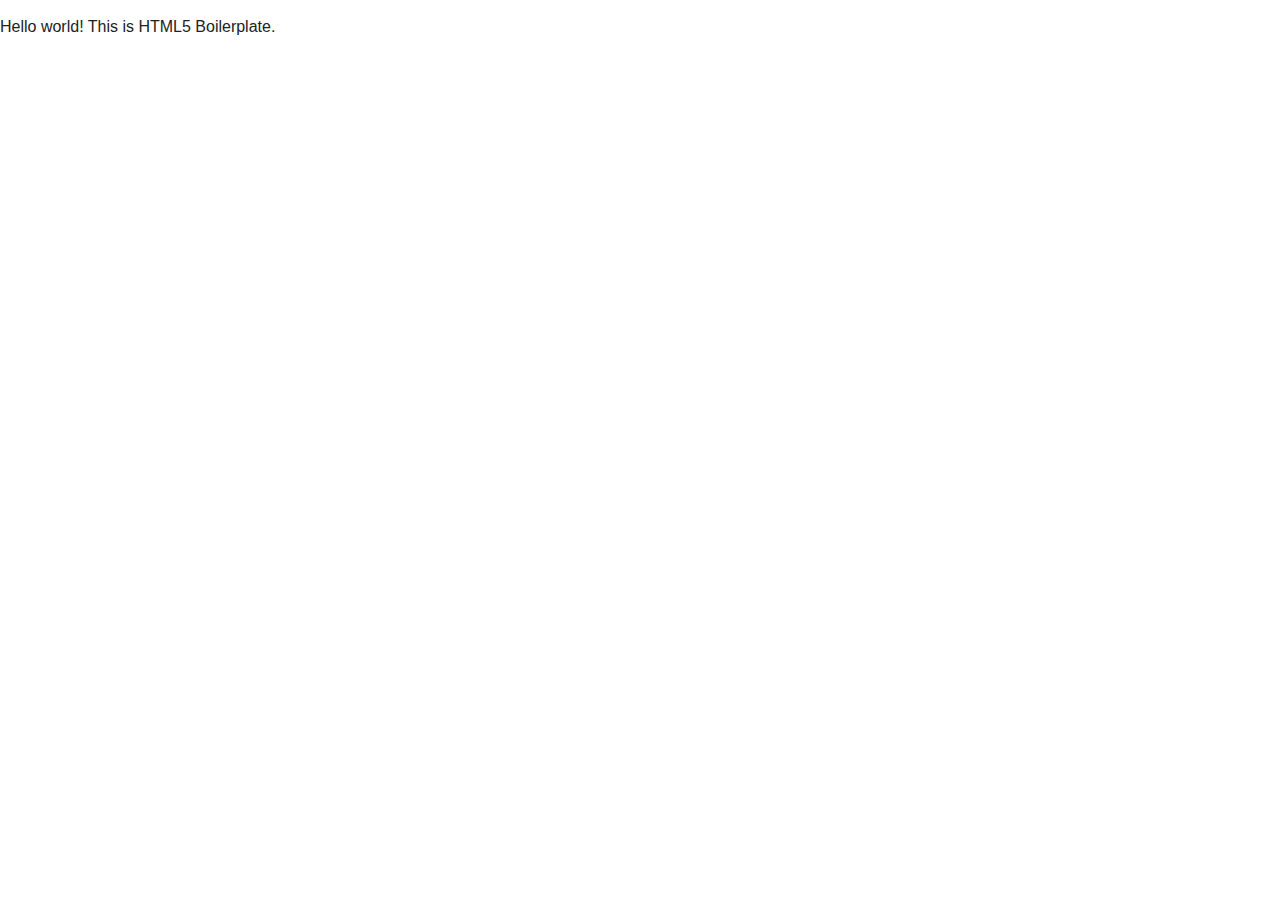
==== final_project_boilerplate/index.html @ f651cbe4 "initial upload" ====
<!doctype html>
<html class="no-js" lang="">
    <head>
        <meta charset="utf-8">
        <meta http-equiv="X-UA-Compatible" content="IE=edge">
        <title></title>
        <meta name="description" content="">
        <meta name="viewport" content="width=device-width, initial-scale=1">

        <link rel="apple-touch-icon" href="apple-touch-icon.png">
        <!-- Place favicon.ico in the root directory -->

        <link rel="stylesheet" href="css/normalize.css">
        <link rel="stylesheet" href="css/main.css">
        <script src="js/vendor/modernizr-2.8.3.min.js"></script>
    </head>
    <body>
        <!--[if lt IE 8]>
            <p class="browserupgrade">You are using an <strong>outdated</strong> browser. Please <a href="http://browsehappy.com/">upgrade your browser</a> to improve your experience.</p>
        <![endif]-->

        <!-- Add your site or application content here -->
        <p>Hello world! This is HTML5 Boilerplate.</p>

        <script src="//ajax.googleapis.com/ajax/libs/jquery/1.11.2/jquery.min.js"></script>
        <script>window.jQuery || document.write('<script src="js/vendor/jquery-1.11.2.min.js"><\/script>')</script>
        <script src="js/plugins.js"></script>
        <script src="js/main.js"></script>

        <!-- Google Analytics: change UA-XXXXX-X to be your site's ID. -->
        <script>
            (function(b,o,i,l,e,r){b.GoogleAnalyticsObject=l;b[l]||(b[l]=
            function(){(b[l].q=b[l].q||[]).push(arguments)});b[l].l=+new Date;
            e=o.createElement(i);r=o.getElementsByTagName(i)[0];
            e.src='//www.google-analytics.com/analytics.js';
            r.parentNode.insertBefore(e,r)}(window,document,'script','ga'));
            ga('create','UA-XXXXX-X','auto');ga('send','pageview');
        </script>
    </body>
</html>
---- final_project_boilerplate/css/main.css ----
/*! HTML5 Boilerplate v5.0.0 | MIT License | http://h5bp.com/ */

/*
 * What follows is the result of much research on cross-browser styling.
 * Credit left inline and big thanks to Nicolas Gallagher, Jonathan Neal,
 * Kroc Camen, and the H5BP dev community and team.
 */

/* ==========================================================================
   Base styles: opinionated defaults
   ========================================================================== */

html {
    color: #222;
    font-size: 1em;
    line-height: 1.4;
}

/*
 * Remove text-shadow in selection highlight:
 * https://twitter.com/miketaylr/status/12228805301
 *
 * These selection rule sets have to be separate.
 * Customize the background color to match your design.
 */

::-moz-selection {
    background: #b3d4fc;
    text-shadow: none;
}

::selection {
    background: #b3d4fc;
    text-shadow: none;
}

/*
 * A better looking default horizontal rule
 */

hr {
    display: block;
    height: 1px;
    border: 0;
    border-top: 1px solid #ccc;
    margin: 1em 0;
    padding: 0;
}

/*
 * Remove the gap between audio, canvas, iframes,
 * images, videos and the bottom of their containers:
 * https://github.com/h5bp/html5-boilerplate/issues/440
 */

audio,
canvas,
iframe,
img,
svg,
video {
    vertical-align: middle;
}

/*
 * Remove default fieldset styles.
 */

fieldset {
    border: 0;
    margin: 0;
    padding: 0;
}

/*
 * Allow only vertical resizing of textareas.
 */

textarea {
    resize: vertical;
}

/* ==========================================================================
   Browser Upgrade Prompt
   ========================================================================== */

.browserupgrade {
    margin: 0.2em 0;
    background: #ccc;
    color: #000;
    padding: 0.2em 0;
}

/* ==========================================================================
   Author's custom styles
   ========================================================================== */

















/* ==========================================================================
   Helper classes
   ========================================================================== */

/*
 * Hide visually and from screen readers:
 * http://juicystudio.com/article/screen-readers-display-none.php
 */

.hidden {
    display: none !important;
    visibility: hidden;
}

/*
 * Hide only visually, but have it available for screen readers:
 * http://snook.ca/archives/html_and_css/hiding-content-for-accessibility
 */

.visuallyhidden {
    border: 0;
    clip: rect(0 0 0 0);
    height: 1px;
    margin: -1px;
    overflow: hidden;
    padding: 0;
    position: absolute;
    width: 1px;
}

/*
 * Extends the .visuallyhidden class to allow the element
 * to be focusable when navigated to via the keyboard:
 * https://www.drupal.org/node/897638
 */

.visuallyhidden.focusable:active,
.visuallyhidden.focusable:focus {
    clip: auto;
    height: auto;
    margin: 0;
    overflow: visible;
    position: static;
    width: auto;
}

/*
 * Hide visually and from screen readers, but maintain layout
 */

.invisible {
    visibility: hidden;
}

/*
 * Clearfix: contain floats
 *
 * For modern browsers
 * 1. The space content is one way to avoid an Opera bug when the
 *    `contenteditable` attribute is included anywhere else in the document.
 *    Otherwise it causes space to appear at the top and bottom of elements
 *    that receive the `clearfix` class.
 * 2. The use of `table` rather than `block` is only necessary if using
 *    `:before` to contain the top-margins of child elements.
 */

.clearfix:before,
.clearfix:after {
    content: " "; /* 1 */
    display: table; /* 2 */
}

.clearfix:after {
    clear: both;
}

/* ==========================================================================
   EXAMPLE Media Queries for Responsive Design.
   These examples override the primary ('mobile first') styles.
   Modify as content requires.
   ========================================================================== */

@media only screen and (min-width: 35em) {
    /* Style adjustments for viewports that meet the condition */
}

@media print,
       (-o-min-device-pixel-ratio: 5/4),
       (-webkit-min-device-pixel-ratio: 1.25),
       (min-resolution: 120dpi) {
    /* Style adjustments for high resolution devices */
}

/* ==========================================================================
   Print styles.
   Inlined to avoid the additional HTTP request:
   http://www.phpied.com/delay-loading-your-print-css/
   ========================================================================== */

@media print {
    *,
    *:before,
    *:after {
        background: transparent !important;
        color: #000 !important; /* Black prints faster:
                                   http://www.sanbeiji.com/archives/953 */
        box-shadow: none !important;
        text-shadow: none !important;
    }

    a,
    a:visited {
        text-decoration: underline;
    }

    a[href]:after {
        content: " (" attr(href) ")";
    }

    abbr[title]:after {
        content: " (" attr(title) ")";
    }

    /*
     * Don't show links that are fragment identifiers,
     * or use the `javascript:` pseudo protocol
     */

    a[href^="#"]:after,
    a[href^="javascript:"]:after {
        content: "";
    }

    pre,
    blockquote {
        border: 1px solid #999;
        page-break-inside: avoid;
    }

    /*
     * Printing Tables:
     * http://css-discuss.incutio.com/wiki/Printing_Tables
     */

    thead {
        display: table-header-group;
    }

    tr,
    img {
        page-break-inside: avoid;
    }

    img {
        max-width: 100% !important;
    }

    p,
    h2,
    h3 {
        orphans: 3;
        widows: 3;
    }

    h2,
    h3 {
        page-break-after: avoid;
    }
}
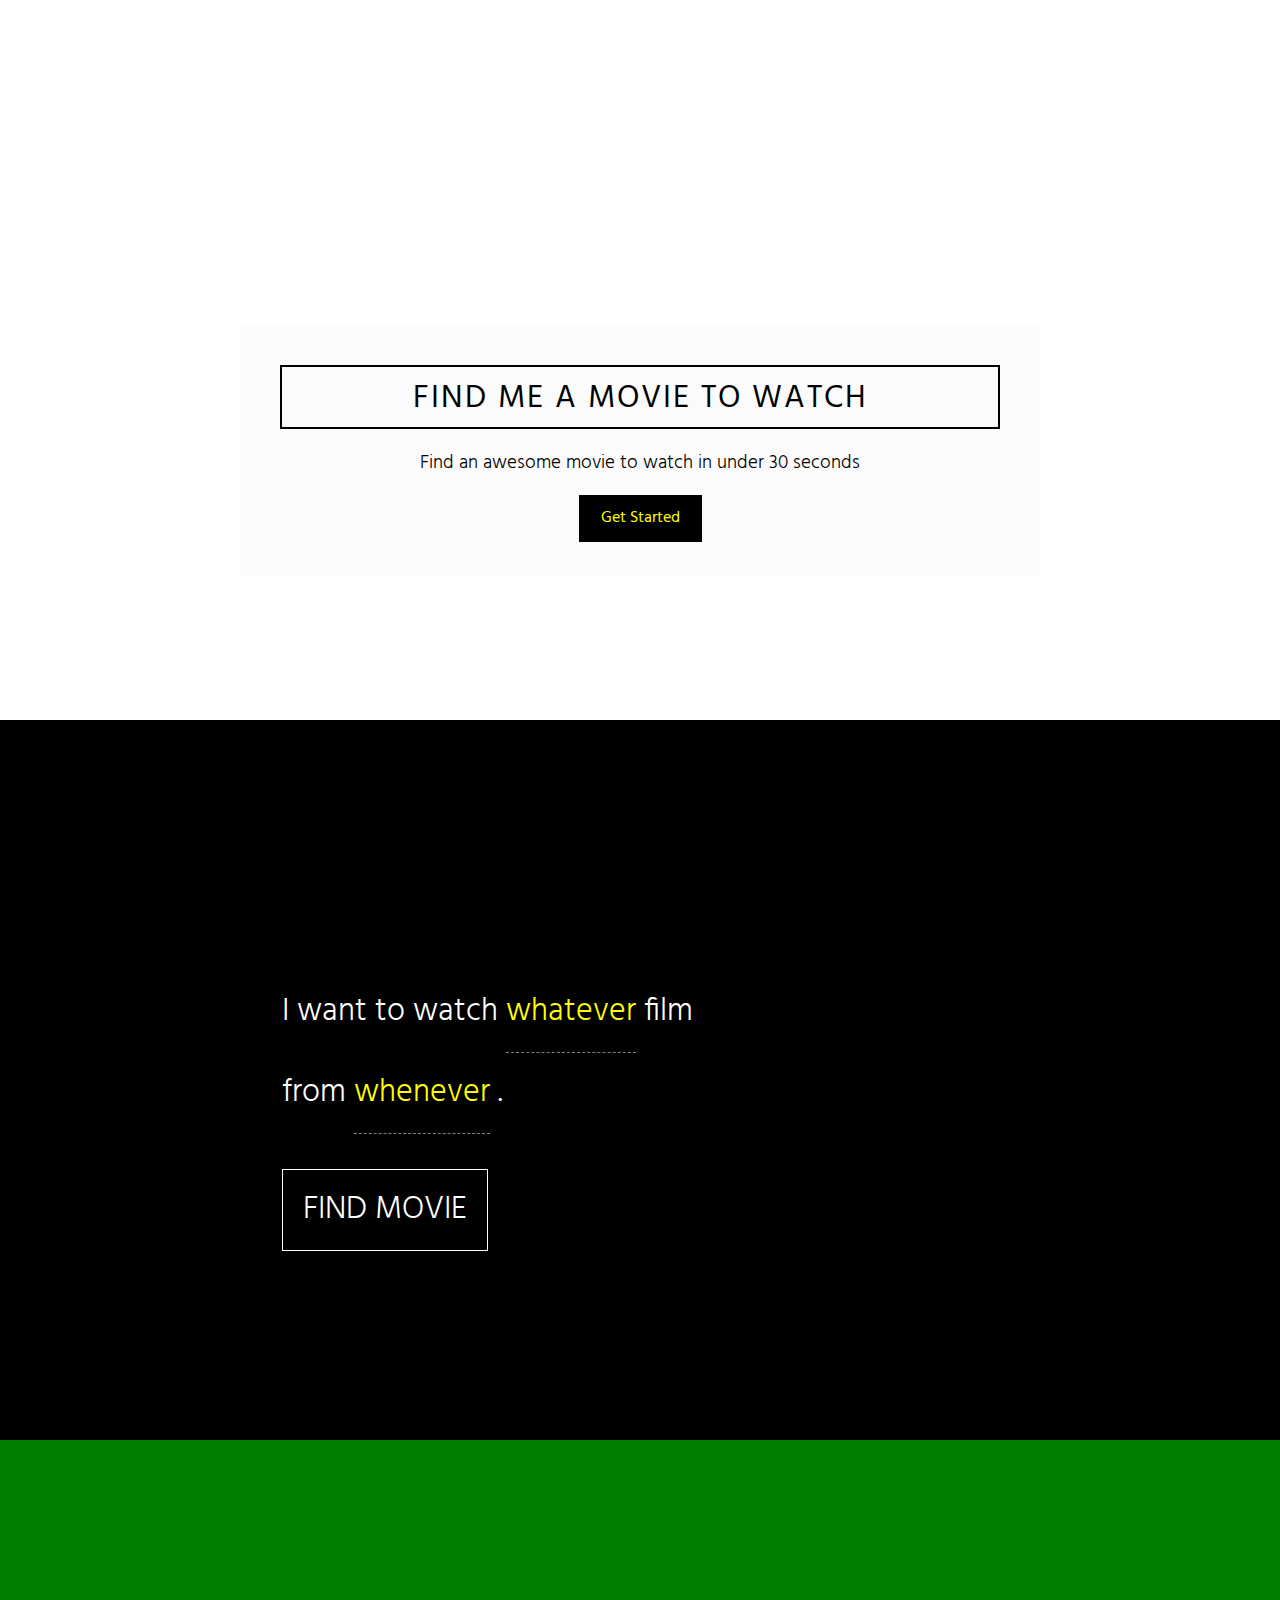
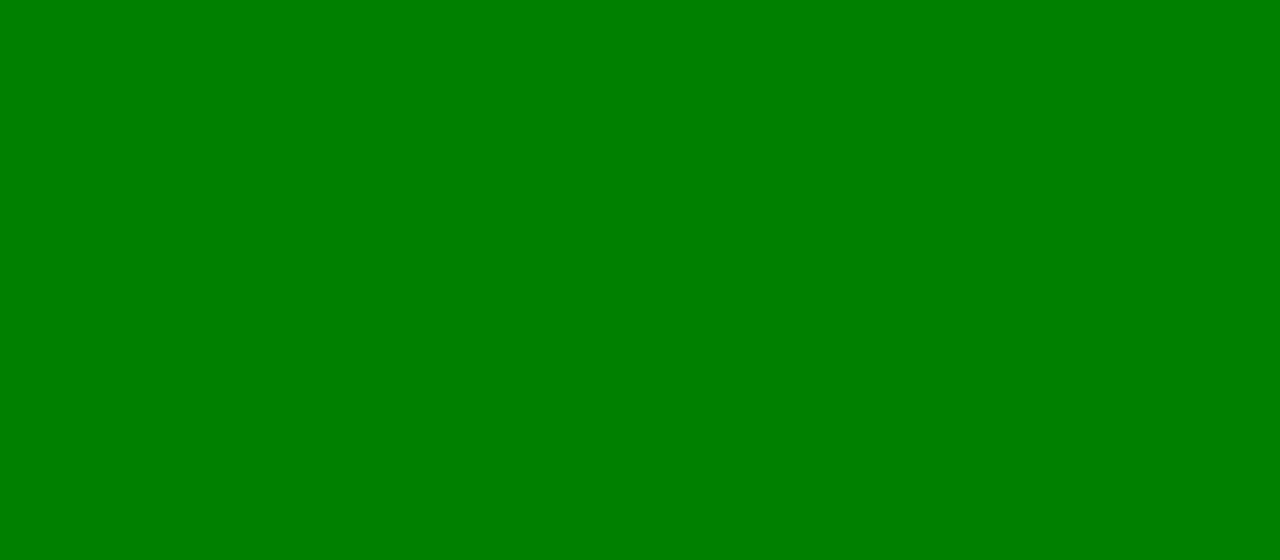
==== commit 8b8a5b6b: "natural language form" ====
--- a/final_project_boilerplate/index.html
+++ b/final_project_boilerplate/index.html
@@ -13,6 +13,7 @@
         <link rel="stylesheet" href="css/normalize.css">
         <link rel="stylesheet" href="css/main.css">
         <script src="js/vendor/modernizr-2.8.3.min.js"></script>
+        <link href="https://fonts.googleapis.com/css?family=Hind:300,400" rel="stylesheet">
     </head>
     <body>
         <!--[if lt IE 8]>
@@ -20,7 +21,95 @@
         <![endif]-->
 
         <!-- Add your site or application content here -->
-        <p>Hello world! This is HTML5 Boilerplate.</p>
+
+    <div class="page-1">
+        <div class="title">
+            <h1>FIND ME A MOVIE TO WATCH</h1>
+            <h3>Find an awesome movie to watch in under 30 seconds</h3>
+            <div class="get-started"><button type="button">Get Started</button></div>
+        </div>
+        
+        <div class="popcorn">
+            <video autoplay="autoplay" loop="loop" width="" height="">
+                <source src="video/popcorn.mp4" type="video/mp4">
+            </video>
+        </div>
+    </div>    
+    
+    <div class="page-2">
+    <div class="form-container">
+    <form class="nl-form">
+    I want to watch
+    <div class="nl-field nl-dd">
+    <a class="nl-field-toggle">whatever</a>
+    <ul>
+        <li class="nl-dd-checked">a comedy</li>
+        <li>a drama</li>
+        <li>a nic cage</li>
+        <li>an independent</li>
+        <li>a romance</li>
+        <li>an action</li>
+        <li>a good</li>
+        <li>a bad</li>
+        <li>a pretty mediocre</li>
+        <li>a space</li>
+    </ul>
+    </div>
+    <select>
+        <option value="1" selected>whatever</option>
+        <option value="2">a comedy</option>
+        <option value="3">a drama</option>
+        <option value="4">a nic cage</option>
+        <option value="5">an independent</option>
+        <option value="6">a romance</option>
+        <option value="7">an action</option>
+        <option value="8">a good</option>
+        <option value="9">a bad</option>
+        <option value="10">a pretty mediocre</option>
+        <option value="11">a space</option>
+    </select> 
+    film
+    <br />
+    from
+    <div class="nl-field nl-dd">
+    <a class="nl-field-toggle">whenever</a>
+    <ul>
+        <li class="nl-dd-checked">a long time ago</li>
+        <li>kind of a long time ago</li>
+        <li>not really that long ago</li>
+        <li>recent times</li>
+        <li>the future</li>
+        <li>nic cage's future</li>
+    </ul>
+    </div>
+    <select>
+        <option value="1" selected>whenever</option>
+        <option value="2">a long time ago</option>
+        <option value="3">kind of a long time ago</option>
+        <option value="4">not really that long ago</option>
+        <option value="5">recent times</option>
+        <option value="6">the future</option>
+        <option value="7">nic cage's future</option>
+    </select>
+    .
+    <br>
+    <div class="nl-submit-wrap">
+        <button class="nl-submit" type="submit">FIND MOVIE</button>
+    </div>
+    <div class="nl-overlay"></div>
+    </form>
+    </div>
+    </div>
+
+
+    
+    <div class="page-3">
+        
+    </div>
+
+
+
+
 
         <script src="//ajax.googleapis.com/ajax/libs/jquery/1.11.2/jquery.min.js"></script>
         <script>window.jQuery || document.write('<script src="js/vendor/jquery-1.11.2.min.js"><\/script>')</script>
--- a/final_project_boilerplate/css/main.css
+++ b/final_project_boilerplate/css/main.css
@@ -95,17 +95,234 @@
    Author's custom styles
    ========================================================================== */
 
-
-
-
-
-
-
-
-
-
-
-
+h1, h3 {
+    font-family: 'Hind', helvetica, arial, sans-serif;
+    -webkit-font-smoothing:  antialiased;
+}
+
+h1 {
+    border: solid 2px black;
+    padding-top: 10px;
+    padding-bottom: 5px;
+    margin-top: 40px;
+    margin-left: 40px;
+    margin-right: 40px;
+    letter-spacing: 2px;
+    font-weight: 400;
+    color: black;
+}
+
+h3 {
+    color: black;
+    opacity: 1;
+    font-weight: 300;
+}
+
+.page-1 {
+    width: 100%;
+    height: 720px;
+}
+
+.title {
+    text-align: center;
+    position: absolute;
+    width: 800px;
+    height: 250px;
+    top: 50%;
+    left: 50%;
+    margin-right: -50%;
+    transform: translate(-50%, -50%);
+    background: rgba(250,250,250,.75);
+    z-index: 1;
+}
+
+.get-started button {
+    padding: 10px 20px;
+    background-color: black;
+    color: yellow;
+    border: solid 2px black;
+    font-family: 'Hind', helvetica, arial, sans-serif;
+    font-weight: 400;
+    -webkit-font-smoothing:  antialiased;
+    outline: none;
+    position: relative;
+}
+
+.get-started button:hover {
+    border: solid 2px black;
+    background-color: white;
+    color: black;
+    transition: all .5s ease-in-out;
+}
+
+.get-started button:active {
+    transform: translateY(6px);
+    transition: all .1s ease-in-out;
+}
+
+.page-2 {
+    width: 100%;
+    height: 720px;
+    background: black;
+}
+
+.page-3 {
+    width: 100%;
+    height: 720px;
+    background: green;
+}
+
+
+
+/* ==========================================================================
+   Attempts to add video
+   ========================================================================== */
+
+video {
+    margin: 0;
+    padding: 0;
+    position: absolute;
+
+    min-width: 1024px;
+    min-height: 100%;
+    
+    width: 100%;
+    height: auto;
+
+    top: 0;
+    left: 0;
+}
+
+/* ==========================================================================
+   Natural Language Form
+   ========================================================================== */
+
+.form-container {
+    width: 100%;
+    height: 100%;
+    position: relative;
+}
+
+.nl-form {
+    font-family: 'Hind', helvetica, arial, sans-serif;
+    -webkit-font-smoothing:  antialiased;
+    margin: 0 auto;
+    line-height: 2.5;
+    color: white;
+    position: absolute;
+    left: 22%;
+    top: 35%;
+    font-size: 2em;
+    font-weight: 300;
+}
+
+.nl-form ul {
+    list-style: none;
+    margin: 0;
+    padding: 0;
+}
+
+.nl-form input,
+.nl-form select,
+.nl-form button {
+    border: none;
+    background: transparent;
+    font-family: inherit;
+    font-size: inherit;
+    color: inherit;
+    font-weight: inherit;
+    line-height: inherit;
+    display: inline-block;
+    padding: 0;
+    margin: 0;
+    outline: none;
+}
+
+/*.nl-form select {
+    display: none;
+}*/
+
+.nl-field {
+    display: inline-block;
+    position: relative;
+}
+
+.nl-field.nl-field-open {
+    z-index: 10;
+}
+
+.nl-field-toggle,
+.nl-form input,
+.nl-field select {
+    line-height: inherit;
+    display: inline-block;
+    color: yellow;
+    cursor: pointer;
+    border-bottom: 1px dashed gray;
+}
+
+.nl-field-toggle:hover {
+    color: yellow;
+    opacity: 0.5;
+}
+
+.nl-submit-wrap button {
+    border: solid 1px white;
+    padding-right: 20px; 
+    padding-left: 20px;
+    margin-top: 35px;
+}
+
+.nl-submit-wrap button:hover {
+    border: solid 2px yellow;
+    color: yellow;
+    padding-right: 20px; 
+    padding-left: 20px;
+}
+
+/* drop down lists */
+.nl-field ul {
+    position: absolute;
+    visibility: hidden;
+    background: rgb(16, 163, 99);
+    left: -0.5em;
+    top: 50%;
+    font-size: 80%;
+    opacity: 0;
+    transform: translateY(-40%) scale(0.9);
+    transition: visibility 0s 0.3s, opacity 0.3s, transform 0.3s;
+}
+
+.nl-field.nl-field-open ul {
+    visibility: visible;
+    opacity: 1;
+    transform: translate(-25%) scale(1);
+    transition: visibility 0s 0s, opacity 0.3s, transform 0.3s;
+}
+
+.nl-field ul li {
+    color: #fff;
+    position: relative;
+}
+
+.nl-dd ul li {
+    padding: 0 1.5em 0 0.5em;
+    white-space: nowrap;
+}
+
+.nl-dd ul li.nl-dd-checked {
+    color: #06422a;
+
+}
+
+.no-touch .nl-dd ul li:hover {
+    background: rgb(0,0,0,0,0.5);
+    cursor: pointer;
+}
+
+.no-touch .nl-dd ul li:hover:active {
+    color: #06422a;
+}
 
 
 
@@ -280,3 +497,7 @@
         page-break-after: avoid;
     }
 }
+
+
+
+
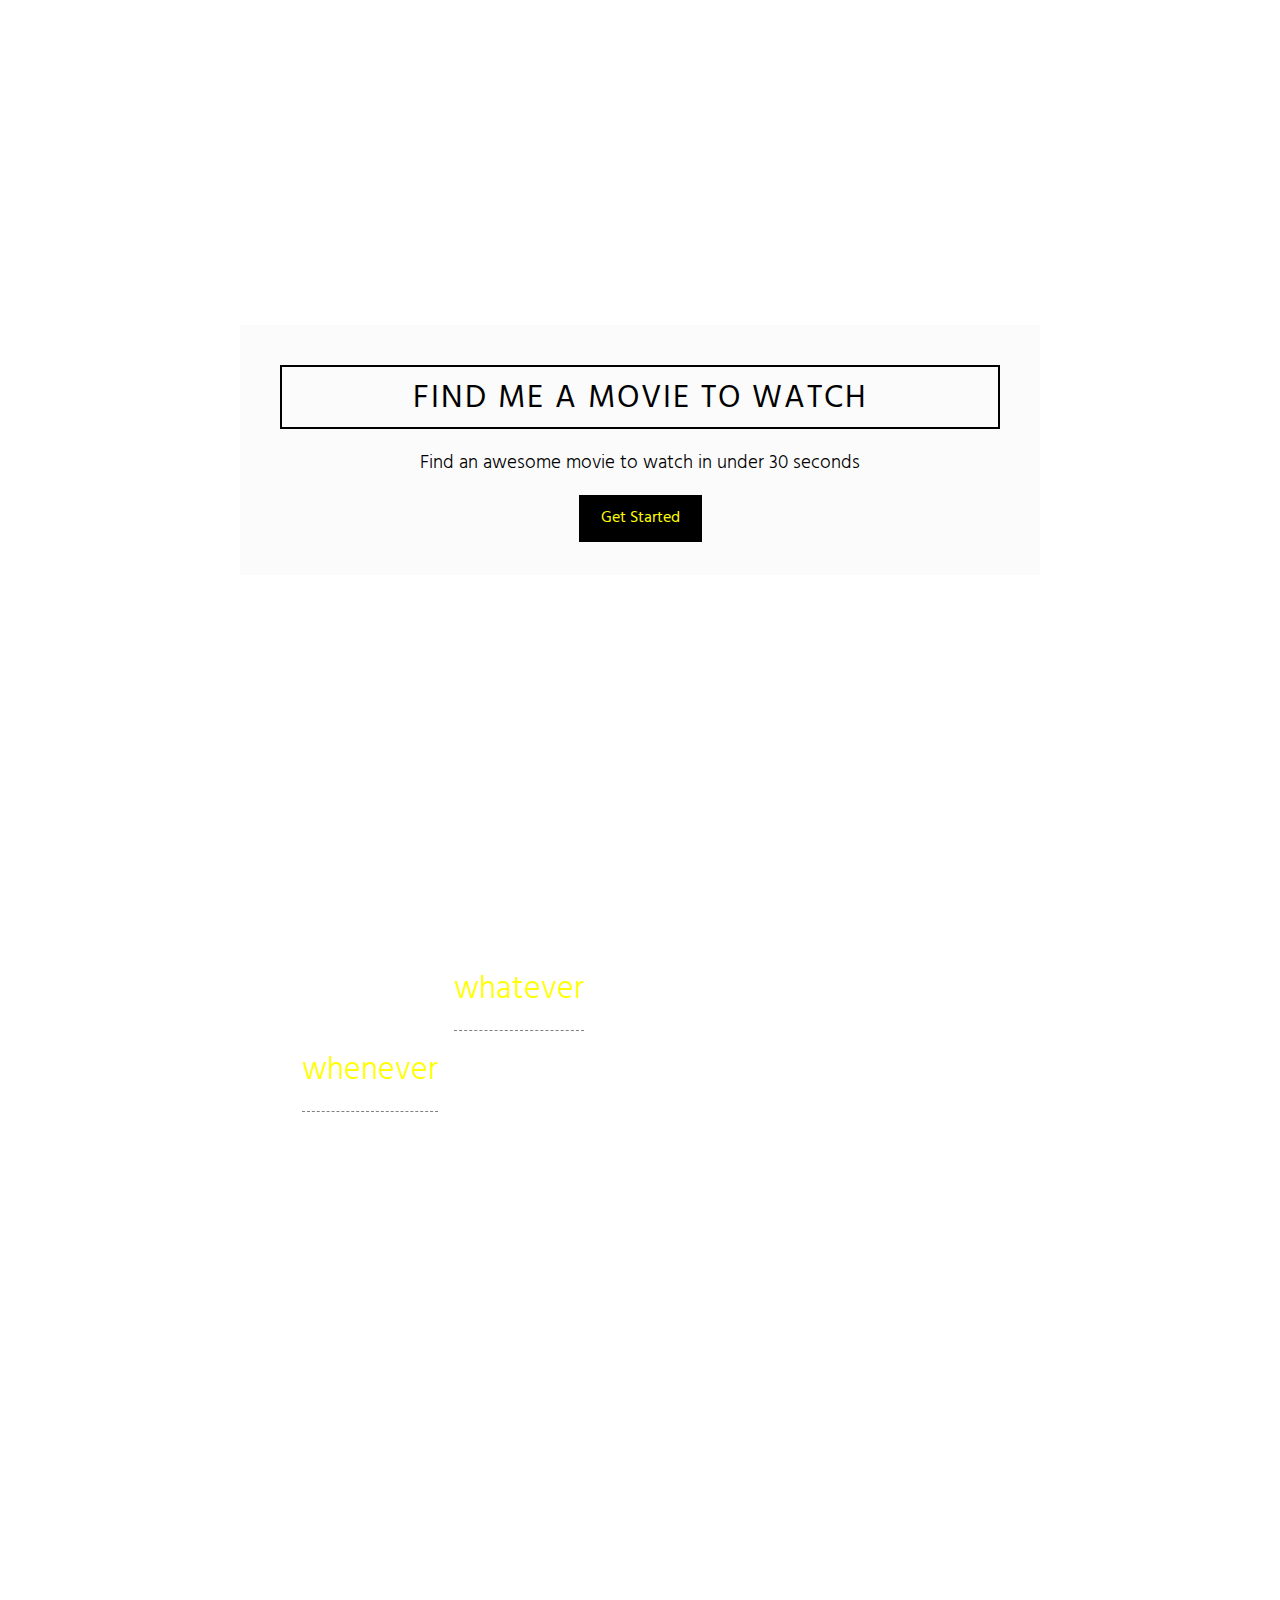
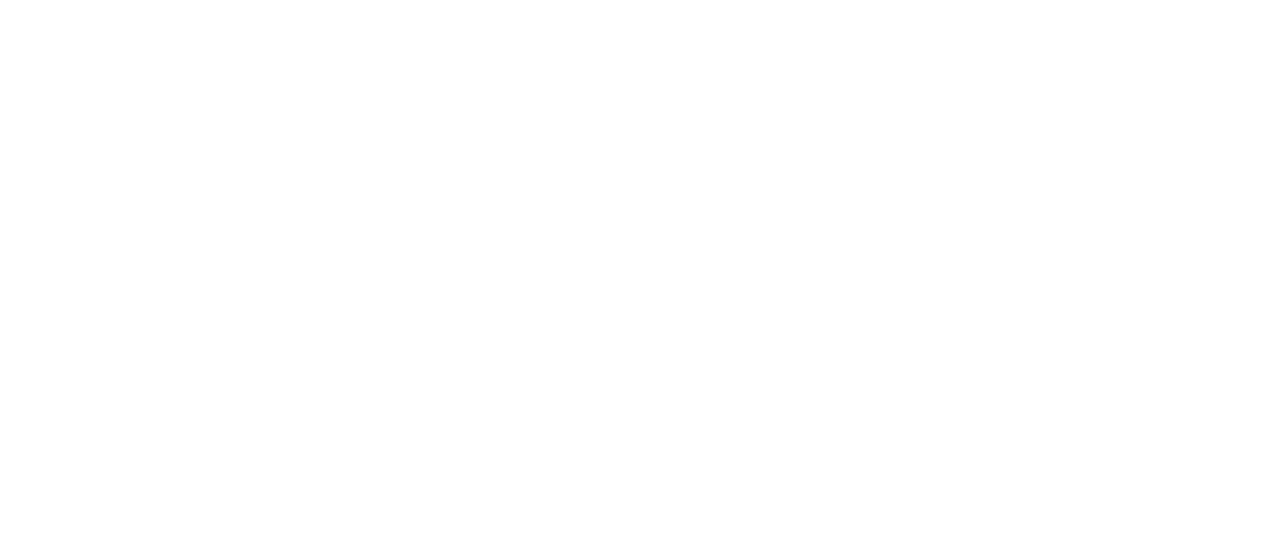
==== commit f5c6ba3b: "get value of selections" ====
--- a/final_project_boilerplate/index.html
+++ b/final_project_boilerplate/index.html
@@ -41,8 +41,8 @@
     <form class="nl-form">
     I want to watch
     <div class="nl-field nl-dd">
-    <a class="nl-field-toggle">whatever</a>
-    <ul>
+    <a class="nl-field-toggle" id="genre">whatever</a>
+    <ul class="genre-list">
         <li class="nl-dd-checked">a comedy</li>
         <li>a drama</li>
         <li>a nic cage</li>
@@ -55,7 +55,7 @@
         <li>a space</li>
     </ul>
     </div>
-    <select>
+    <select id="genre-select">
         <option value="1" selected>whatever</option>
         <option value="2">a comedy</option>
         <option value="3">a drama</option>
@@ -71,8 +71,8 @@
     film
     <br />
     from
-    <div class="nl-field nl-dd">
-    <a class="nl-field-toggle">whenever</a>
+    <div class="nl-field-2 nl-dd">
+    <a class="nl-field-toggle-2">whenever</a>
     <ul>
         <li class="nl-dd-checked">a long time ago</li>
         <li>kind of a long time ago</li>
@@ -82,7 +82,7 @@
         <li>nic cage's future</li>
     </ul>
     </div>
-    <select>
+    <select id="time">
         <option value="1" selected>whenever</option>
         <option value="2">a long time ago</option>
         <option value="3">kind of a long time ago</option>
--- a/final_project_boilerplate/css/main.css
+++ b/final_project_boilerplate/css/main.css
@@ -163,13 +163,15 @@
 .page-2 {
     width: 100%;
     height: 720px;
-    background: black;
+    background-image: url(../img/space.jpeg);
+    background-size: 100%;
+    background-repeat: no-repeat;
 }
 
 .page-3 {
     width: 100%;
     height: 720px;
-    background: green;
+    background: white;
 }
 
 
@@ -210,8 +212,8 @@
     line-height: 2.5;
     color: white;
     position: absolute;
-    left: 22%;
-    top: 35%;
+    left: 18%;
+    top: 32%;
     font-size: 2em;
     font-weight: 300;
 }
@@ -247,13 +249,24 @@
     position: relative;
 }
 
+.nl-field-2 {
+    display: inline-block;
+    position: relative;
+}
+
 .nl-field.nl-field-open {
     z-index: 10;
 }
 
+.nl-field.nl-field-open-2 {
+    z-index: 10;
+}
+
 .nl-field-toggle,
+.nl-field-toggle-2,
 .nl-form input,
-.nl-field select {
+.nl-field select,
+.nl-field-2 select {
     line-height: inherit;
     display: inline-block;
     color: yellow;
@@ -261,7 +274,8 @@
     border-bottom: 1px dashed gray;
 }
 
-.nl-field-toggle:hover {
+.nl-field-toggle:hover,
+.nl-field-toggle-2:hover {
     color: yellow;
     opacity: 0.5;
 }
@@ -280,23 +294,51 @@
     padding-left: 20px;
 }
 
+.nl-submit-wrap button:active {
+    transform: translateY(6px);
+    transition: all .1s ease-in-out;
+}
+
 /* drop down lists */
 .nl-field ul {
     position: absolute;
     visibility: hidden;
-    background: rgb(16, 163, 99);
+    background: rgb(127,127,125);
     left: -0.5em;
-    top: 50%;
+    top: 60%;
     font-size: 80%;
+    overflow-y: scroll;
+    height: 300px;
     opacity: 0;
-    transform: translateY(-40%) scale(0.9);
+    transform: translateY(-50%) scale(0.9);
     transition: visibility 0s 0.3s, opacity 0.3s, transform 0.3s;
 }
 
-.nl-field.nl-field-open ul {
+.nl-field-2 ul {
+    position: absolute;
+    visibility: hidden;
+    background: rgb(127,127,125);
+    left: -0.5em;
+    top: 60%;
+    font-size: 80%;
+    overflow-y: scroll;
+    height: 300px;
+    opacity: 0;
+    transform: translateY(-50%) scale(0.9);
+    transition: visibility 0s 0.3s, opacity 0.3s, transform 0.3s;
+}
+
+.nl-field-open ul {
     visibility: visible;
     opacity: 1;
-    transform: translate(-25%) scale(1);
+    transform: translate(-18%) scale(1);
+    transition: visibility 0s 0s, opacity 0.3s, transform 0.3s;
+}
+
+.nl-field-open-2 ul {
+    visibility: visible;
+    opacity: 1;
+    transform: translate(-24%) scale(1);
     transition: visibility 0s 0s, opacity 0.3s, transform 0.3s;
 }
 
@@ -305,23 +347,29 @@
     position: relative;
 }
 
+.nl-field-2 ul li {
+    color: #fff;
+    position: relative;
+}
+
 .nl-dd ul li {
     padding: 0 1.5em 0 0.5em;
     white-space: nowrap;
 }
 
 .nl-dd ul li.nl-dd-checked {
-    color: #06422a;
-
-}
-
-.no-touch .nl-dd ul li:hover {
-    background: rgb(0,0,0,0,0.5);
+    color: yellow;
+
+}
+
+.nl-dd ul li:hover {
+    background: rgb(64,64,62);
     cursor: pointer;
-}
-
-.no-touch .nl-dd ul li:hover:active {
-    color: #06422a;
+    color: yellow;
+}
+
+.nl-dd ul li:hover:active {
+    color: yellow;
 }
 
 
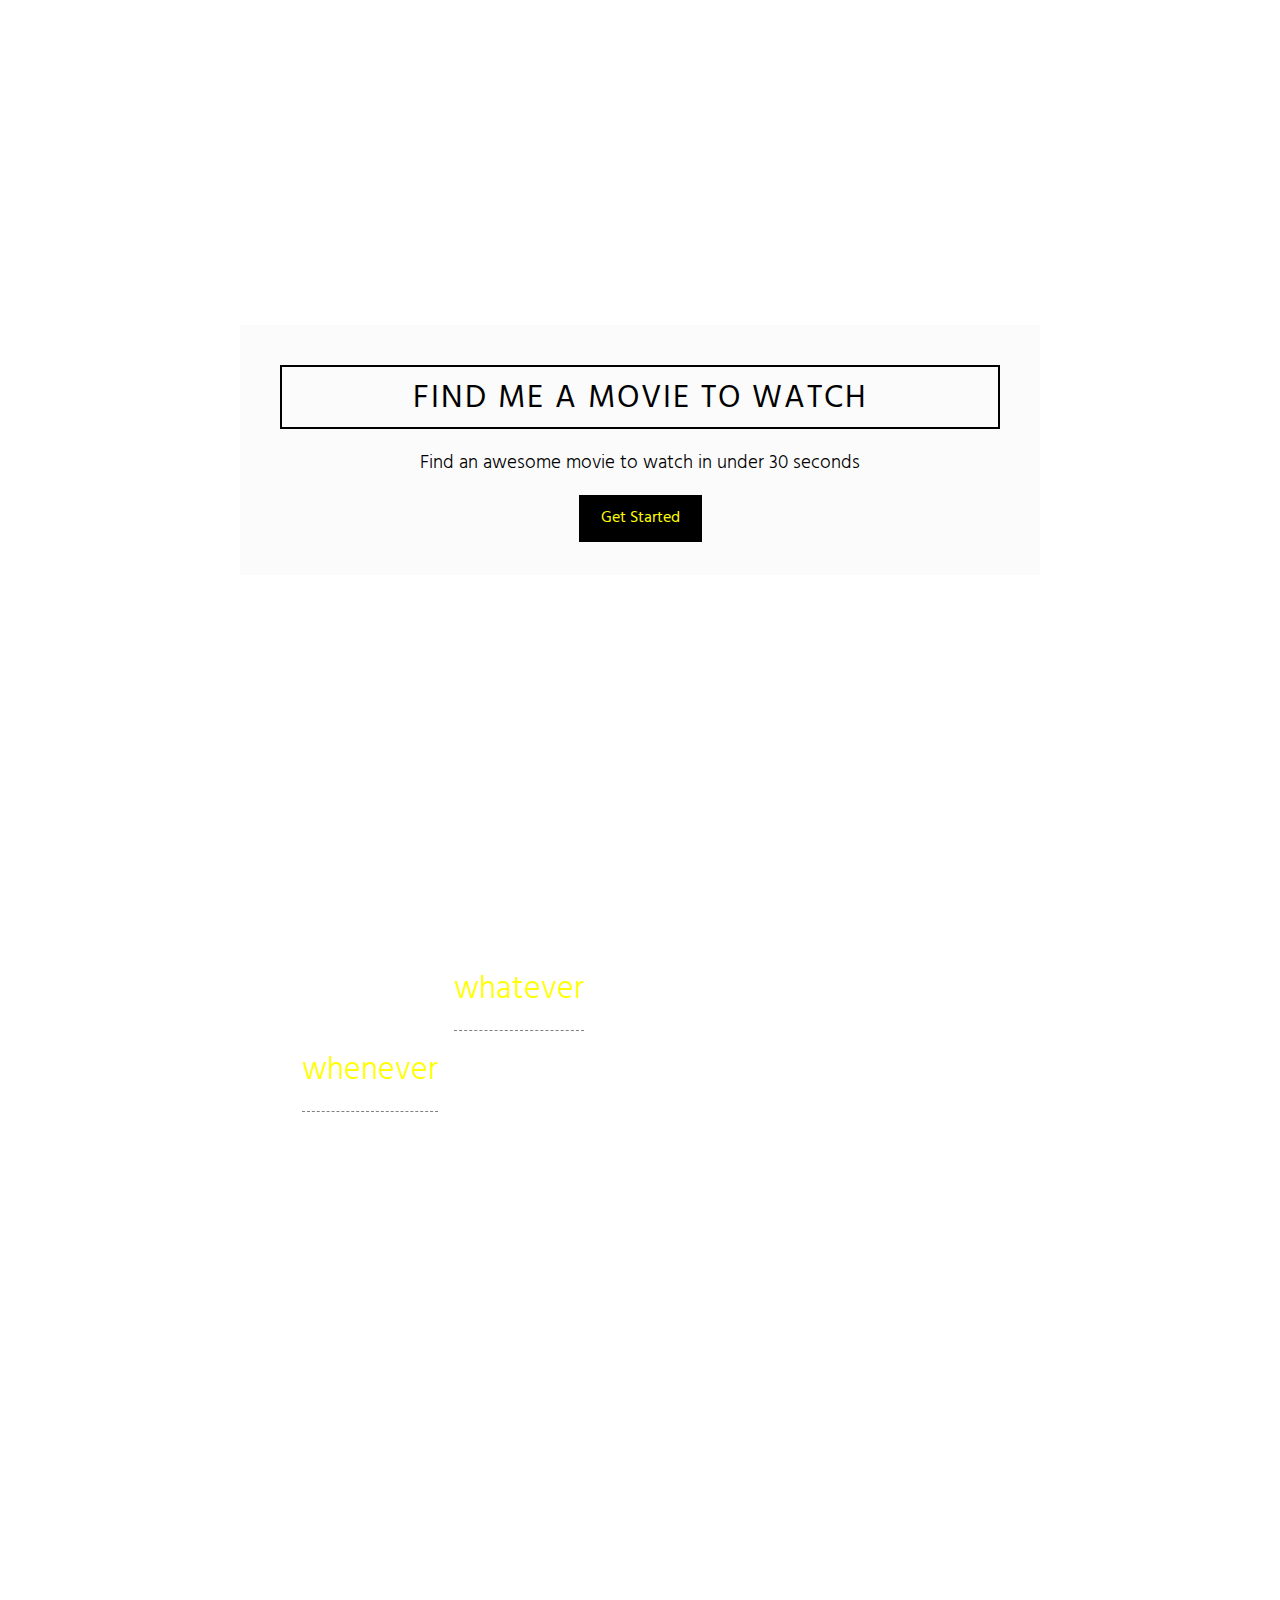
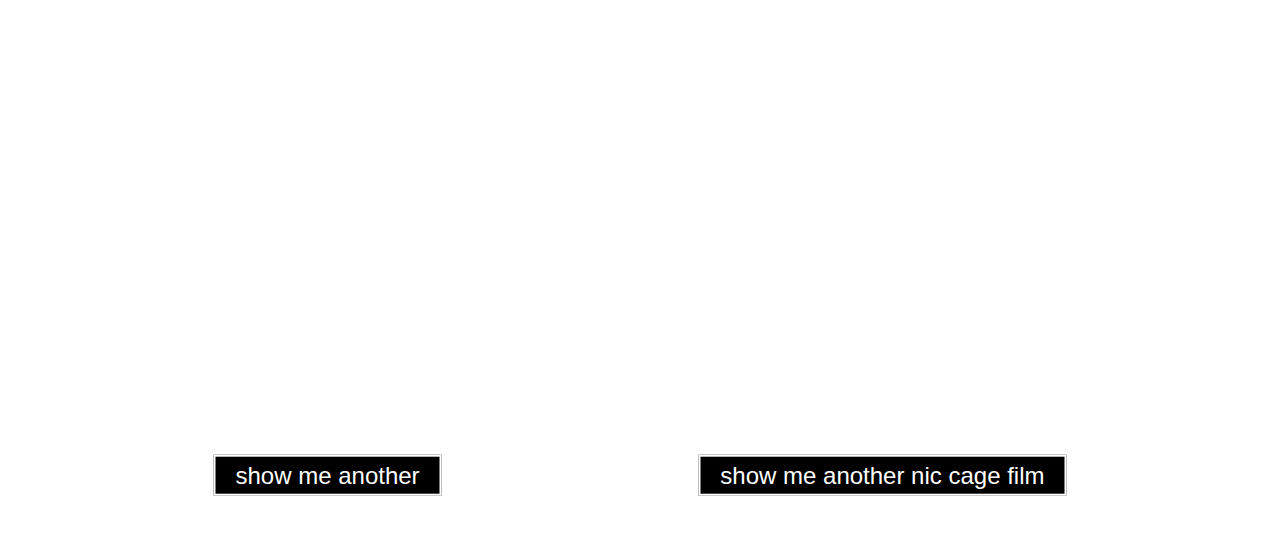
==== commit bc32844d: "iframe con air set" ====
--- a/final_project_boilerplate/index.html
+++ b/final_project_boilerplate/index.html
@@ -57,23 +57,23 @@
     </div>
     <select id="genre-select">
         <option value="1" selected>whatever</option>
-        <option value="2">a comedy</option>
-        <option value="3">a drama</option>
-        <option value="4">a nic cage</option>
-        <option value="5">an independent</option>
-        <option value="6">a romance</option>
-        <option value="7">an action</option>
-        <option value="8">a good</option>
-        <option value="9">a bad</option>
-        <option value="10">a pretty mediocre</option>
+        <option value="1">a comedy</option>
+        <option value="1">a drama</option>
+        <option value="2">a nic cage</option>
+        <option value="1">an independent</option>
+        <option value="1">a romance</option>
+        <option value="1">an action</option>
+        <option value="1">a good</option>
+        <option value="1">a bad</option>
+        <option value="1">a pretty mediocre</option>
         <option value="11">a space</option>
     </select> 
     film
     <br />
     from
     <div class="nl-field-2 nl-dd">
-    <a class="nl-field-toggle-2">whenever</a>
-    <ul>
+    <a class="nl-field-toggle-2" id="length">whenever</a>
+    <ul class="length-list">
         <li class="nl-dd-checked">a long time ago</li>
         <li>kind of a long time ago</li>
         <li>not really that long ago</li>
@@ -82,14 +82,14 @@
         <li>nic cage's future</li>
     </ul>
     </div>
-    <select id="time">
+    <select id="length-select">
         <option value="1" selected>whenever</option>
-        <option value="2">a long time ago</option>
-        <option value="3">kind of a long time ago</option>
-        <option value="4">not really that long ago</option>
-        <option value="5">recent times</option>
-        <option value="6">the future</option>
-        <option value="7">nic cage's future</option>
+        <option value="1">a long time ago</option>
+        <option value="1">kind of a long time ago</option>
+        <option value="1">not really that long ago</option>
+        <option value="1">recent times</option>
+        <option value="1">the future</option>
+        <option value="2">nic cage's future</option>
     </select>
     .
     <br>
@@ -104,7 +104,17 @@
 
     
     <div class="page-3">
-        
+        <div class="movie-buttons">
+            <div class="new-movie-wrap">
+                <button class="new-movie">show me another</button>
+            </div>
+            <div class="nic-cage-wrap">
+                <button class="nic-cage">show me another nic cage film</button>
+            </div>
+        </div>
+        <div class="con-air">
+            <iframe class="con-air-trailer" width="853" height="480" src="https://www.youtube.com/embed/fWq-S1_1vnc" frameborder="0" allowfullscreen></iframe>
+        </div>
     </div>
 
 
--- a/final_project_boilerplate/css/main.css
+++ b/final_project_boilerplate/css/main.css
@@ -167,13 +167,6 @@
     background-size: 100%;
     background-repeat: no-repeat;
 }
-
-.page-3 {
-    width: 100%;
-    height: 720px;
-    background: white;
-}
-
 
 
 /* ==========================================================================
@@ -372,6 +365,99 @@
     color: yellow;
 }
 
+/* ==========================================================================
+   Movie Recommendation Classes
+   ========================================================================== */
+
+.page-3 {
+    width: 100%;
+    height: 720px;
+    position: relative;
+    background-image: url(../img/space-2.jpeg);
+    background-size: 100%;
+    background-repeat: no-repeat;
+}
+
+/* removed blur effect */
+
+/*.background-image-3 {
+    width: inherit;
+    height: inherit;
+    filter: blur(2px);
+    z-index: 1;
+    transform: scale(1.05);
+}*/
+
+
+.con-air-trailer {
+    margin-top: -50px;
+    text-align: center;
+    position: absolute;
+    top: 50%;
+    left: 50%;
+    margin-right: -50%;
+    transform: translateX(-50%) translateY(-50%);
+    z-index: 999;
+}
+
+.movie-buttons {
+    display: flex;
+    width: 853px;
+    justify-content: space-between;
+    margin-top: 275px;
+    text-align: center;
+    position: absolute;
+    top: 50%;
+    left: 50%;
+    margin-right: -50%;
+    transform: translateX(-50%) translateY(-50%);
+    z-index: 1000;
+    font-size: 1.5em;
+    font-weight: 300;
+}
+
+
+.new-movie-wrap button {
+    border: solid 2px white;
+    padding-top: 2px;
+    padding-right: 20px; 
+    padding-left: 20px;
+    color: white;
+    background: black;
+    outline: none;
+}
+
+.new-movie-wrap button:hover {
+    border: solid 2.5px yellow;
+    color: yellow;
+    background: transparent;
+}
+
+.new-movie-wrap button:active {
+    transform: translateY(6px);
+    transition: all .1s ease-in-out;
+}
+
+.nic-cage-wrap button {
+    border: solid 2px white;
+    padding-top: 2px;
+    padding-right: 20px; 
+    padding-left: 20px;
+    color: white;
+    background: black;
+    outline: none;
+}
+
+.nic-cage-wrap button:hover {
+    border: solid 2.5px yellow;
+    color: yellow;
+    background: transparent;
+}
+
+.nic-cage-wrap button:active {
+    transform: translateY(6px);
+    transition: all .1s ease-in-out;
+}
 
 
 
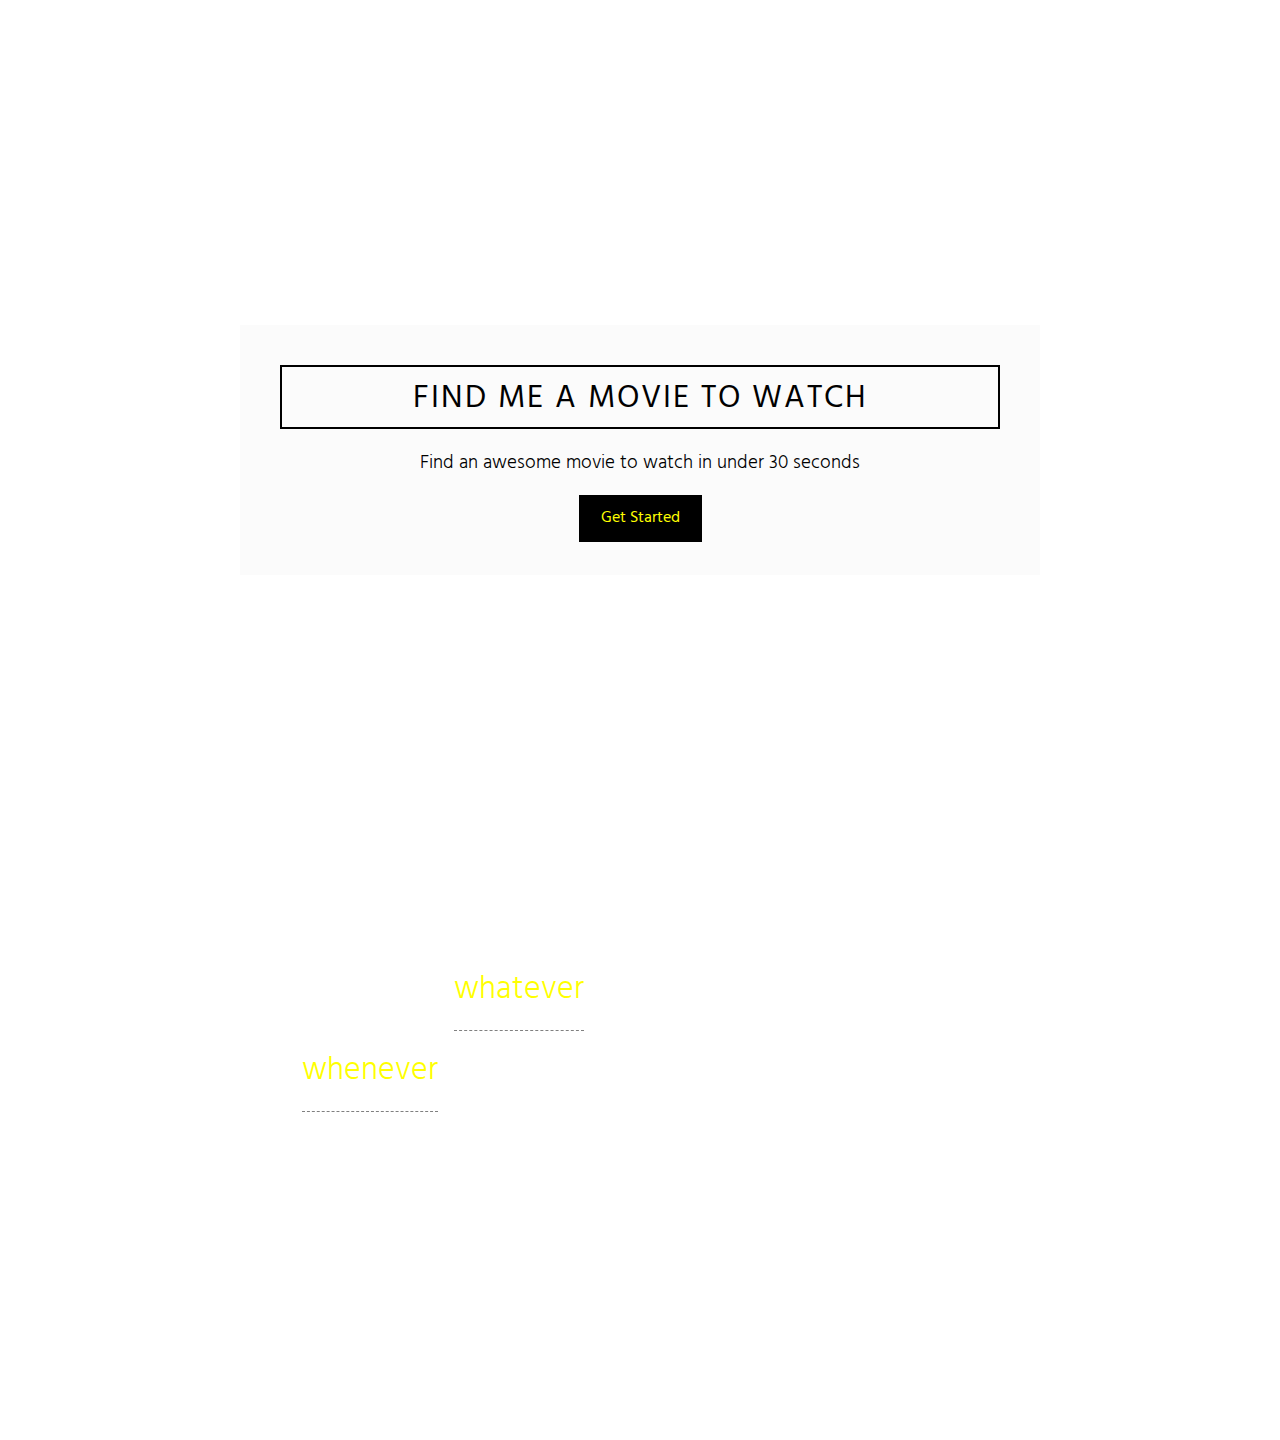
==== commit f4451ee6: "a 12:39am upload" ====
--- a/final_project_boilerplate/index.html
+++ b/final_project_boilerplate/index.html
@@ -66,7 +66,7 @@
         <option value="1">a good</option>
         <option value="1">a bad</option>
         <option value="1">a pretty mediocre</option>
-        <option value="11">a space</option>
+        <option value="1">a space</option>
     </select> 
     film
     <br />
@@ -106,14 +106,17 @@
     <div class="page-3">
         <div class="movie-buttons">
             <div class="new-movie-wrap">
-                <button class="new-movie">show me another</button>
+                <button class="new-movie">FIND ME ANOTHER</button>
             </div>
             <div class="nic-cage-wrap">
-                <button class="nic-cage">show me another nic cage film</button>
+                <button class="nic-cage">FIND ME ANOTHER NIC CAGE FILM</button>
             </div>
         </div>
         <div class="con-air">
             <iframe class="con-air-trailer" width="853" height="480" src="https://www.youtube.com/embed/fWq-S1_1vnc" frameborder="0" allowfullscreen></iframe>
+        </div>
+        <div class="national-treasure">
+            <iframe width="853" height="480" src="https://www.youtube.com/embed/J34YtrkL7ic" frameborder="0" allowfullscreen></iframe>
         </div>
     </div>
 
--- a/final_project_boilerplate/css/main.css
+++ b/final_project_boilerplate/css/main.css
@@ -389,7 +389,7 @@
 }*/
 
 
-.con-air-trailer {
+.con-air {
     margin-top: -50px;
     text-align: center;
     position: absolute;
@@ -398,6 +398,17 @@
     margin-right: -50%;
     transform: translateX(-50%) translateY(-50%);
     z-index: 999;
+}
+
+.national-treasure {
+    margin-top: -50px;
+    text-align: center;
+    position: absolute;
+    top: 50%;
+    left: 50%;
+    margin-right: -50%;
+    transform: translateX(-50%) translateY(-50%);
+    z-index: 1000;
 }
 
 .movie-buttons {
@@ -418,8 +429,9 @@
 
 
 .new-movie-wrap button {
-    border: solid 2px white;
-    padding-top: 2px;
+    border: solid 2px transparent;
+    padding-top: 12px;
+    padding-bottom: 10px;
     padding-right: 20px; 
     padding-left: 20px;
     color: white;
@@ -428,7 +440,7 @@
 }
 
 .new-movie-wrap button:hover {
-    border: solid 2.5px yellow;
+    border: solid 2px yellow;
     color: yellow;
     background: transparent;
 }
@@ -439,17 +451,19 @@
 }
 
 .nic-cage-wrap button {
-    border: solid 2px white;
-    padding-top: 2px;
+    border: solid 2px transparent;
+    padding-bottom: 10px;
+    padding-top: 12px;
     padding-right: 20px; 
     padding-left: 20px;
     color: white;
     background: black;
     outline: none;
+    letter-spacing: 1px;
 }
 
 .nic-cage-wrap button:hover {
-    border: solid 2.5px yellow;
+    border: solid 2px yellow;
     color: yellow;
     background: transparent;
 }
